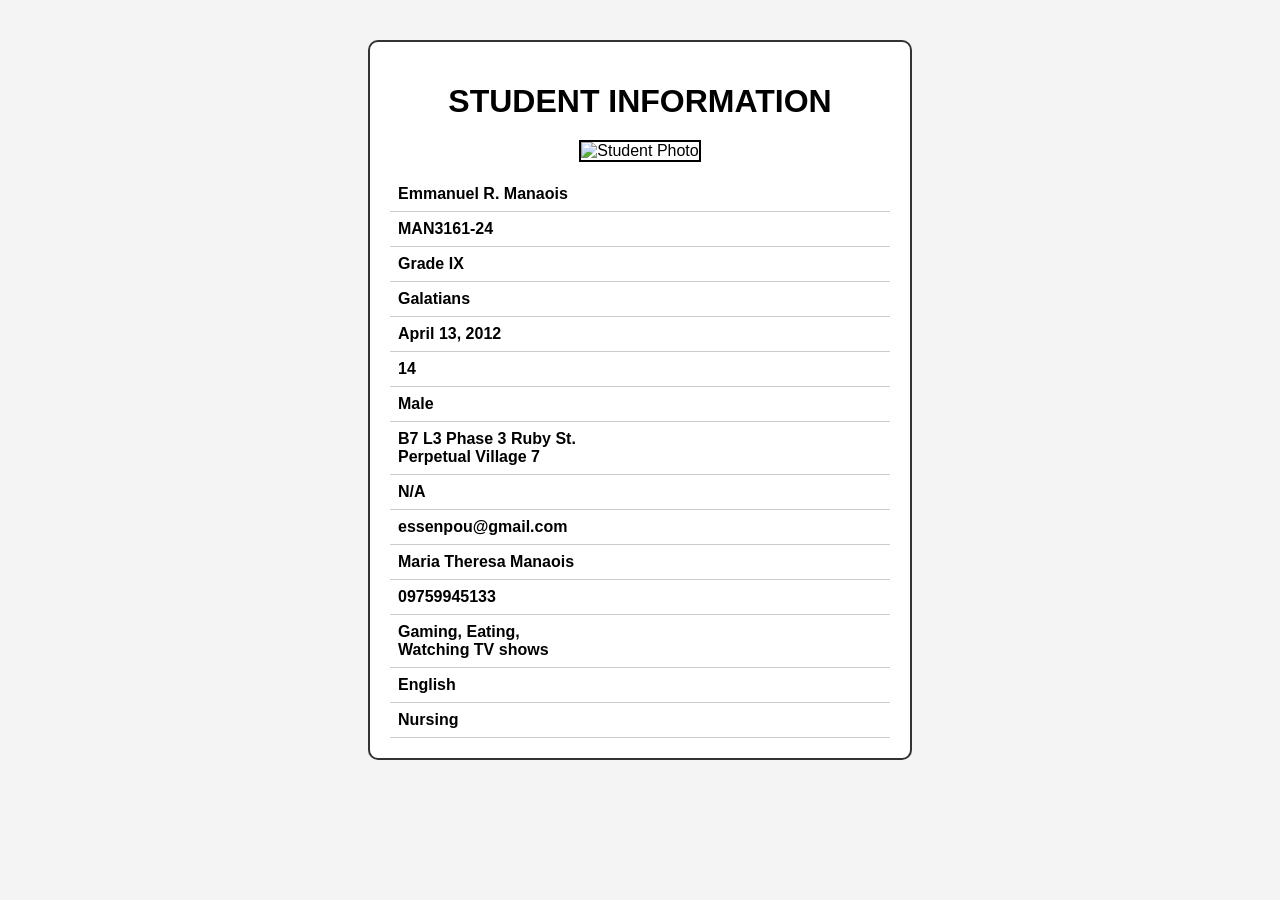
==== index.html @ 9d37a1cc "Create index.html" ====
<!DOCTYPE html>
<html lang="en">
<head>
    <meta charset="UTF-8">
    <title>Student Information</title>
    <style>
        body {
            font-family: Arial, sans-serif;
            background-color: #f4f4f4;
        }

        .container {
            width: 500px;
            margin: 40px auto;
            padding: 20px;
            background: white;
            border: 2px solid #333;
            border-radius: 10px;
            text-align: center;
        }

        img {
            width: 180px;
            height: 180px;
            object-fit: cover;
            border: 2px solid black;
            margin-bottom: 15px;
        }

        table {
            width: 100%;
            border-collapse: collapse;
            text-align: left;
        }

        td {
            padding: 8px;
            border-bottom: 1px solid #ccc;
        }

        td:first-child {
            font-weight: bold;
            width: 40%;
        }

        h1 {
            margin-bottom: 20px;
        }
    </style>
</head>

<body>

<div class="container">

    <h1>STUDENT INFORMATION</h1>

    <!-- Put your image link inside the quotation marks -->
    <img src="https://drive.google.com/thumbnail?id=1qaC5ozdZ63Gxcp_Dkj35ZVagVEBtgM2O&sz=w1000" alt="Student Photo">

    <table>
        <tr>
            <td>Emmanuel R. Manaois</td>
            <td></td>
        </tr>

        <tr>
            <td>MAN3161-24</td>
            <td></td>
        </tr>

        <tr>
            <td>Grade IX</td>
            <td></td>
        </tr>

        <tr>
            <td>Galatians</td>
            <td></td>
        </tr>

        <tr>
            <td>April 13, 2012</td>
            <td></td>
        </tr>

        <tr>
            <td>14</td>
            <td></td>
        </tr>

        <tr>
            <td>Male</td>
            <td></td>
        </tr>

        <tr>
            <td>B7 L3 Phase 3 Ruby St. Perpetual Village 7</td>
            <td></td>
        </tr>

        <tr>
            <td>N/A</td>
            <td></td>
        </tr>

        <tr>
            <td>essenpou@gmail.com</td>
            <td></td>
        </tr>

        <tr>
            <td>Maria Theresa Manaois</td>
            <td></td>
        </tr>

        <tr>
            <td>09759945133</td>
            <td></td>
        </tr>

        <tr>
            <td>Gaming, Eating, Watching TV shows</td>
            <td></td>
        </tr>

        <tr>
            <td>English</td>
            <td></td>
        </tr>

        <tr>
            <td>Nursing</td>
            <td></td>
        </tr>
    </table>

</div>

</body>
</html>
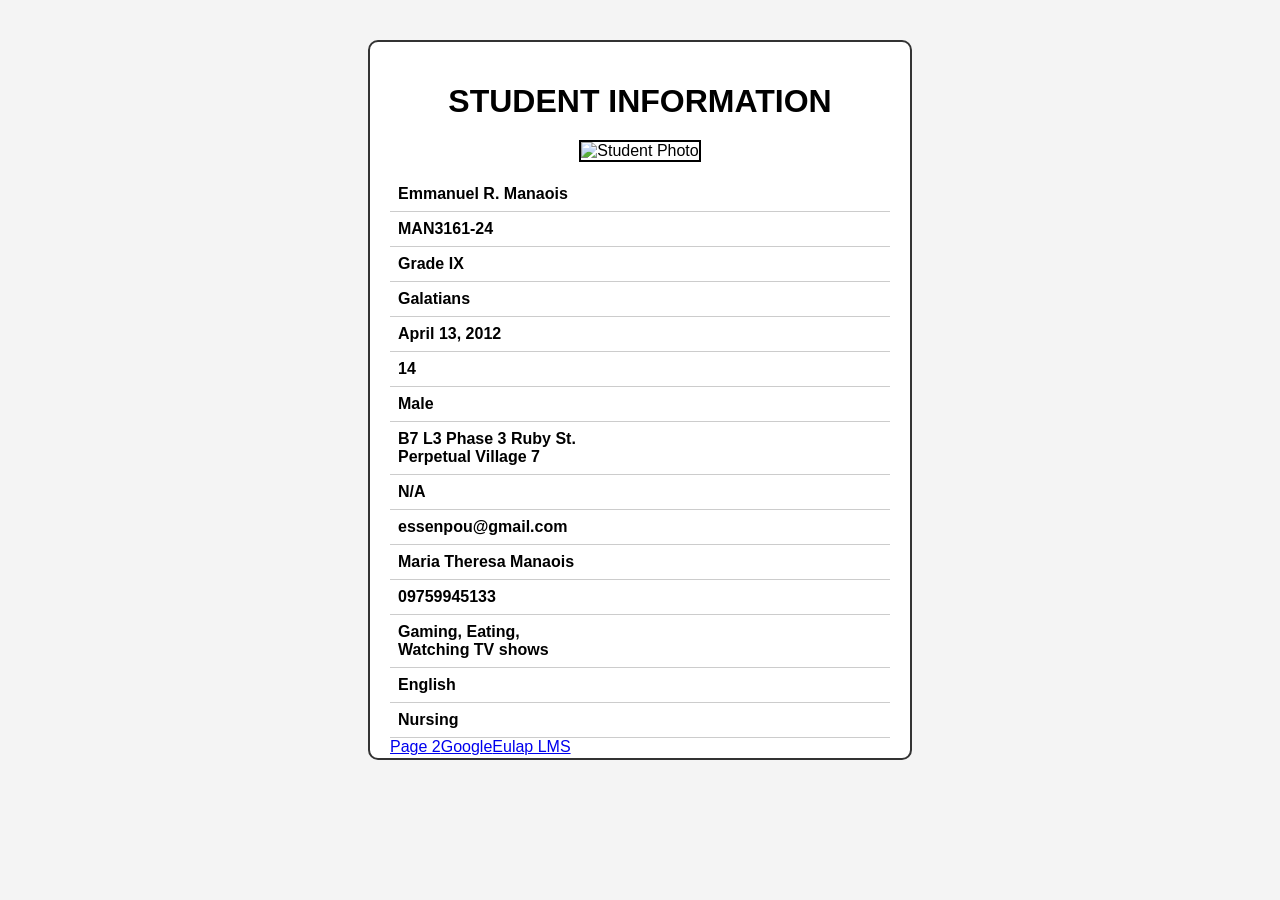
==== commit dfe6d085: "Update index.html" ====
--- a/index.html
+++ b/index.html
@@ -55,7 +55,6 @@
 
     <h1>STUDENT INFORMATION</h1>
 
-    <!-- Put your image link inside the quotation marks -->
     <img src="https://drive.google.com/thumbnail?id=1qaC5ozdZ63Gxcp_Dkj35ZVagVEBtgM2O&sz=w1000" alt="Student Photo">
 
     <table>
@@ -135,6 +134,10 @@
         </tr>
     </table>
 
+    <a href="page2.html" target="_blank" style="float: left;">Page 2</a>
+    <a href="https://www.google.com" target="_blank" style="float: left;">Google</a>
+    <a href="http://vcmc.eulap.co:8080/cbs/a/login" target="_blank" style="float: left;">Eulap LMS</a>
+    
 </div>
 
 </body>
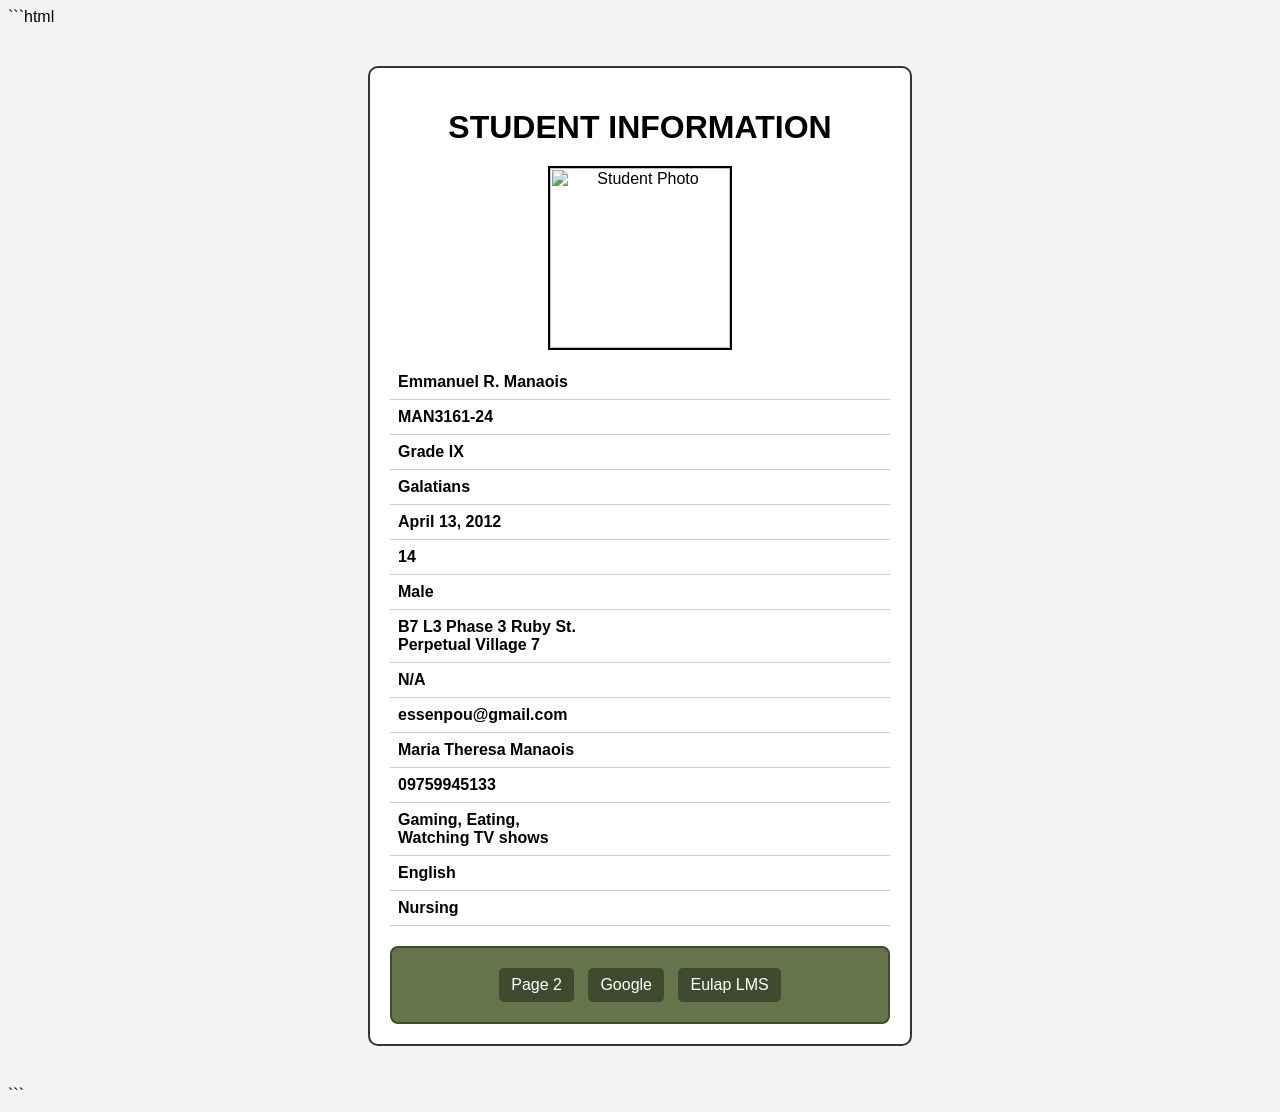
==== commit 96a0e739: "Update index.html" ====
--- a/index.html
+++ b/index.html
@@ -1,8 +1,10 @@
+```html
 <!DOCTYPE html>
 <html lang="en">
 <head>
     <meta charset="UTF-8">
     <title>Student Information</title>
+
     <style>
         body {
             font-family: Arial, sans-serif;
@@ -45,6 +47,30 @@
 
         h1 {
             margin-bottom: 20px;
+        }
+
+        /* Navigation box */
+        .navigation {
+            margin-top: 20px;
+            padding: 15px;
+            background-color: #65744a;
+            border: 2px solid #3f4a2f;
+            border-radius: 8px;
+            text-align: center;
+        }
+
+        .navigation a {
+            color: white;
+            text-decoration: none;
+            margin: 5px;
+            padding: 8px 12px;
+            background-color: #3f4a2f;
+            border-radius: 5px;
+            display: inline-block;
+        }
+
+        .navigation a:hover {
+            background-color: #82935e;
         }
     </style>
 </head>
@@ -134,11 +160,15 @@
         </tr>
     </table>
 
-    <a href="page2.html" target="_blank" style="float: left;">Page 2</a>
-    <a href="https://www.google.com" target="_blank" style="float: left;">Google</a>
-    <a href="http://vcmc.eulap.co:8080/cbs/a/login" target="_blank" style="float: left;">Eulap LMS</a>
-    
+  
+    <div class="navigation">
+        <a href="page2.html" target="_blank">Page 2</a>
+        <a href="https://www.google.com" target="_blank">Google</a>
+        <a href="http://vcmc.eulap.co:8080/cbs/a/login" target="_blank">Eulap LMS</a>
+    </div>
+
 </div>
 
 </body>
 </html>
+```
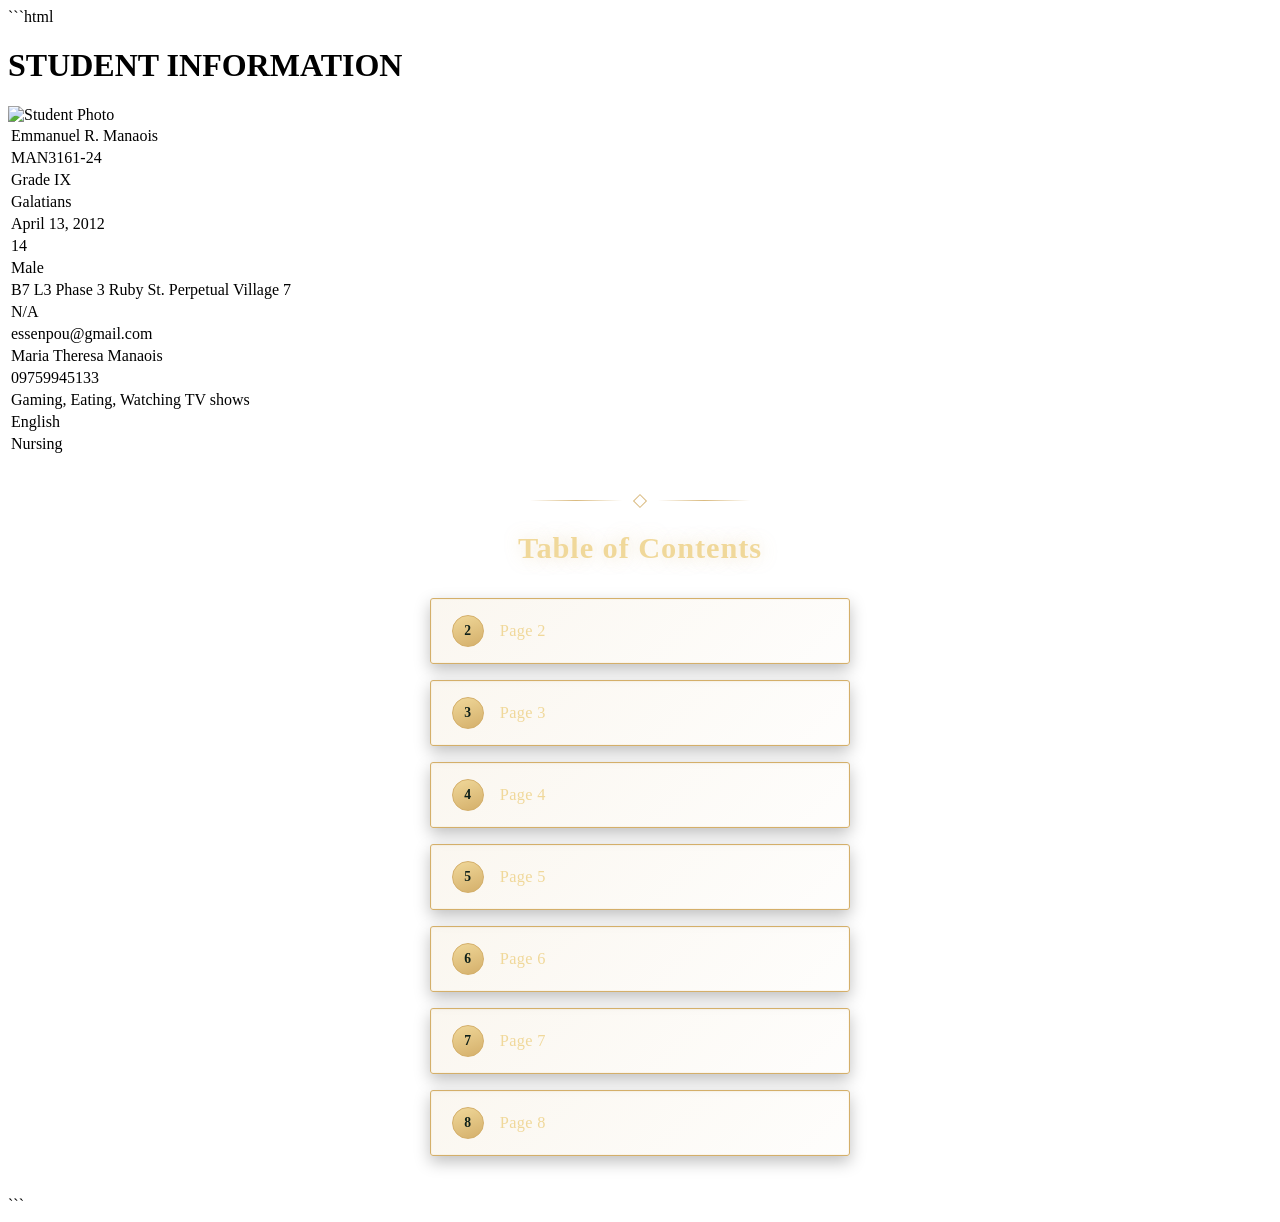
==== commit ee94637c: "Update index.html" ====
--- a/index.html
+++ b/index.html
@@ -5,74 +5,63 @@
     <meta charset="UTF-8">
     <title>Student Information</title>
 
-    <style>
-        body {
-            font-family: Arial, sans-serif;
-            background-color: #f4f4f4;
-        }
+<style>
+  .toc-wrap{
+    max-width:420px; margin:0 auto; padding:2.5rem 1.5rem; text-align:center;
+    font-family:'Noto Serif', serif;
+  }
+  .toc-wrap .divider{
+    display:flex; align-items:center; gap:0.8rem; max-width:220px; margin:0 auto 1.6rem; opacity:0.85;
+  }
+  .toc-wrap .divider::before, .toc-wrap .divider::after{
+    content:""; flex:1; height:1px; background:linear-gradient(90deg, transparent, #D4AF6A, transparent);
+  }
+  .toc-wrap .divider span{
+    color:#D4AF6A; transform:rotate(45deg); border:1px solid #D4AF6A; width:8px; height:8px; display:block;
+  }
+  .toc-wrap h2{
+    color:#F0D89A; font-size:1.9rem; margin:0 0 2rem; letter-spacing:0.03em;
+    text-shadow:0 0 18px rgba(212,175,106,0.35);
+  }
+  .toc-buttons{display:flex; flex-direction:column; gap:1rem;}
+  .toc-buttons a{
+    position:relative; display:flex; align-items:center; gap:1rem;
+    text-align:left; text-decoration:none; overflow:hidden;
+    padding:1rem 1.3rem; border-radius:3px; color:#F0D89A; font-size:1.02rem; letter-spacing:0.02em;
+    border:1px solid #D4AF6A;
+    background:linear-gradient(135deg, rgba(212,175,106,0.10), rgba(212,175,106,0.02));
+    box-shadow:0 6px 16px rgba(0,0,0,0.25), inset 0 0 0 1px rgba(212,175,106,0.08);
+    transition:transform .25s ease, box-shadow .25s ease, background .25s ease;
+    opacity:0; animation:toc-rise .5s ease forwards;
+  }
+  .toc-buttons a:nth-child(1){animation-delay:.05s;}
+  .toc-buttons a:nth-child(2){animation-delay:.12s;}
+  .toc-buttons a:nth-child(3){animation-delay:.19s;}
+  .toc-buttons a:nth-child(4){animation-delay:.26s;}
+  .toc-buttons a:nth-child(5){animation-delay:.33s;}
+  .toc-buttons a:nth-child(6){animation-delay:.40s;}
+  .toc-buttons a:nth-child(7){animation-delay:.47s;}
+  @keyframes toc-rise{
+    from{opacity:0; transform:translateY(10px);}
+    to{opacity:1; transform:translateY(0);}
+  }
+  .toc-buttons a:hover{
+    transform:translateY(-3px);
+    background:linear-gradient(135deg, rgba(212,175,106,0.22), rgba(212,175,106,0.05));
+    box-shadow:0 10px 26px rgba(0,0,0,0.35), 0 0 0 1px #D4AF6A;
+  }
+  .toc-buttons .num{
+    flex:0 0 auto; width:30px; height:30px; border-radius:50%;
+    border:1px solid #D4AF6A; display:flex; align-items:center; justify-content:center;
+    font-size:0.85rem; color:#0E2019; background:linear-gradient(160deg, #F0D89A, #D4AF6A);
+    font-weight:700;
+  }
+  @media (prefers-reduced-motion:reduce){
+    .toc-buttons a{animation:none; opacity:1;}
+  }
+</style>
 
-        .container {
-            width: 500px;
-            margin: 40px auto;
-            padding: 20px;
-            background: white;
-            border: 2px solid #333;
-            border-radius: 10px;
-            text-align: center;
-        }
 
-        img {
-            width: 180px;
-            height: 180px;
-            object-fit: cover;
-            border: 2px solid black;
-            margin-bottom: 15px;
-        }
-
-        table {
-            width: 100%;
-            border-collapse: collapse;
-            text-align: left;
-        }
-
-        td {
-            padding: 8px;
-            border-bottom: 1px solid #ccc;
-        }
-
-        td:first-child {
-            font-weight: bold;
-            width: 40%;
-        }
-
-        h1 {
-            margin-bottom: 20px;
-        }
-
-        /* Navigation box */
-        .navigation {
-            margin-top: 20px;
-            padding: 15px;
-            background-color: #65744a;
-            border: 2px solid #3f4a2f;
-            border-radius: 8px;
-            text-align: center;
-        }
-
-        .navigation a {
-            color: white;
-            text-decoration: none;
-            margin: 5px;
-            padding: 8px 12px;
-            background-color: #3f4a2f;
-            border-radius: 5px;
-            display: inline-block;
-        }
-
-        .navigation a:hover {
-            background-color: #82935e;
-        }
-    </style>
 </head>
 
 <body>
@@ -161,12 +150,20 @@
     </table>
 
   
-    <div class="navigation">
-        <a href="page2.html" target="_blank">Page 2</a>
-        <a href="https://www.google.com" target="_blank">Google</a>
-        <a href="http://vcmc.eulap.co:8080/cbs/a/login" target="_blank">Eulap LMS</a>
-    </div>
-
+  <div class="toc-wrap">
+  <div class="divider"><span></span></div>
+  <h2>Table of Contents</h2>
+  <nav class="toc-buttons">
+    <a href="page2.html"><span class="num">2</span> Page 2</a>
+    <a href="page3.html"><span class="num">3</span> Page 3</a>
+    <a href="page4.html"><span class="num">4</span> Page 4</a>
+    <a href="page5.html"><span class="num">5</span> Page 5</a>
+    <a href="page6.html"><span class="num">6</span> Page 6</a>
+    <a href="page7.html"><span class="num">7</span> Page 7</a>
+    <a href="page8.html"><span class="num">8</span> Page 8</a>
+  </nav>
+</div>
+    
 </div>
 
 </body>
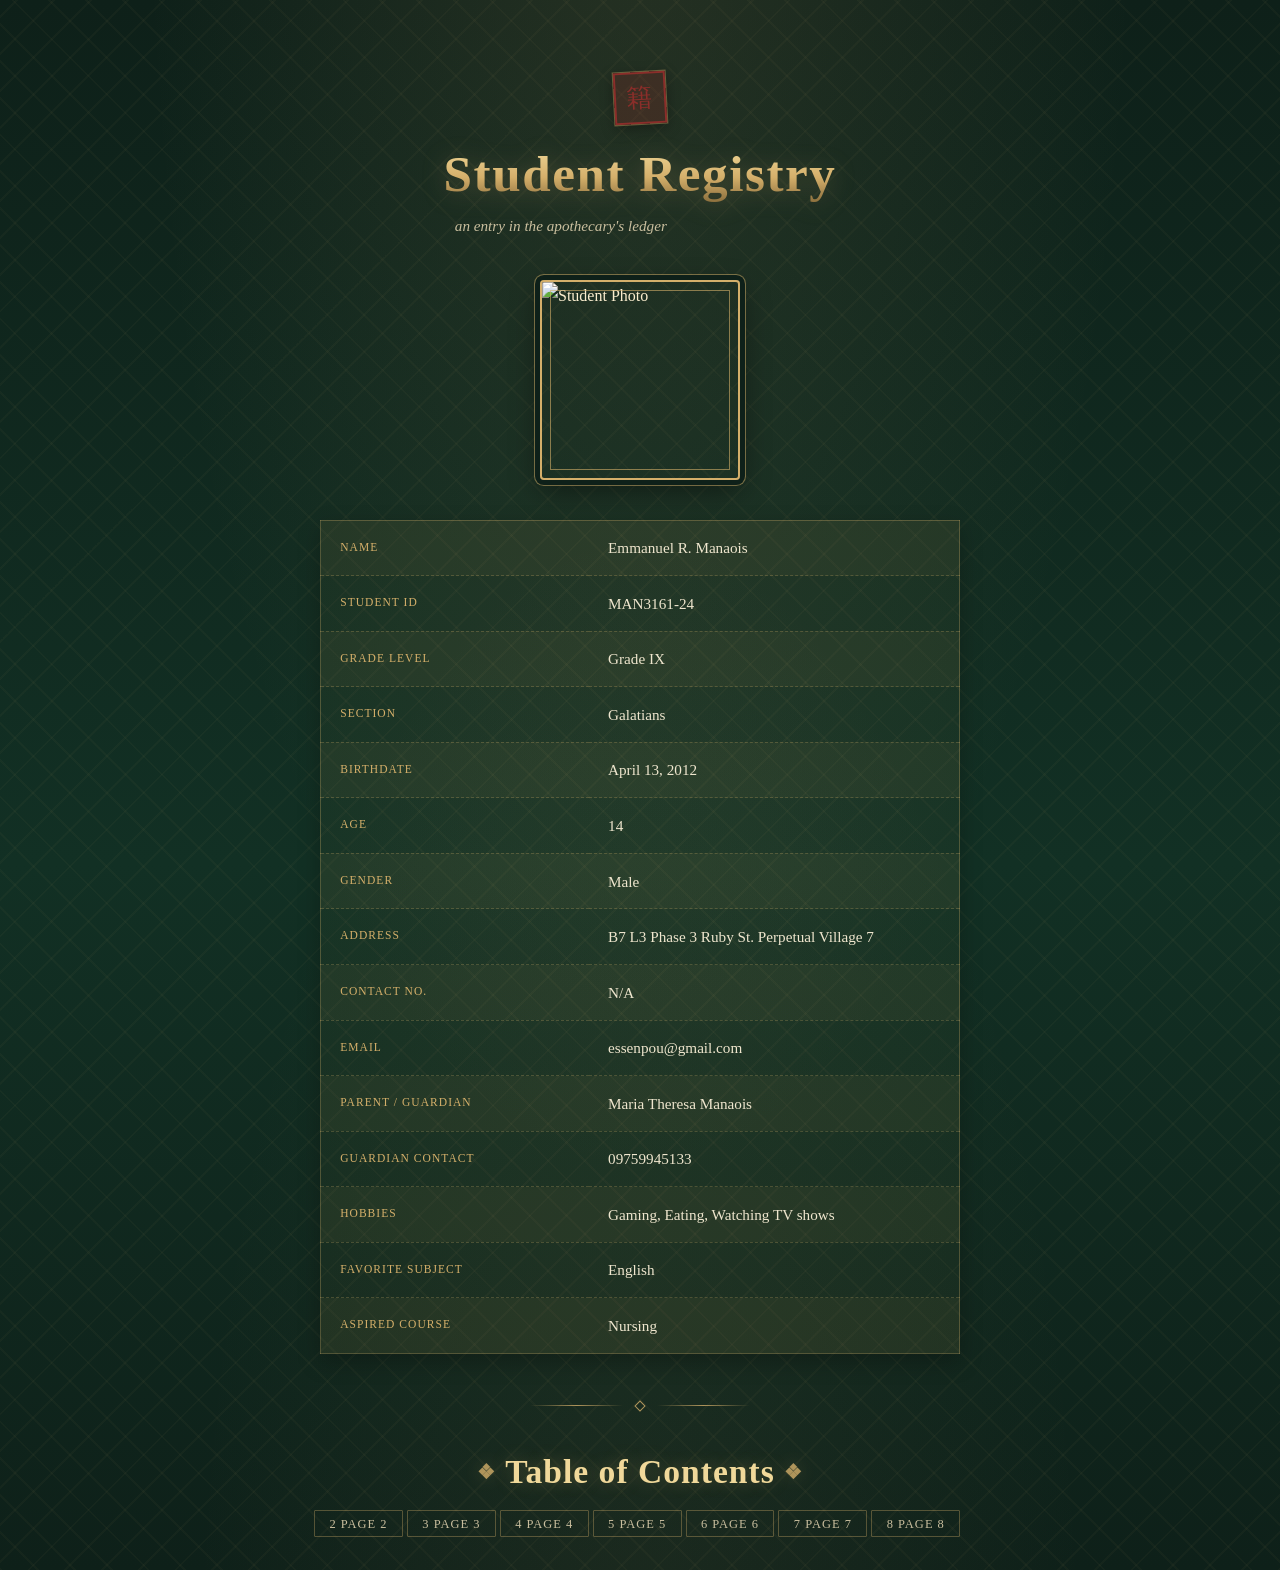
==== commit b07a6625: "Update index.html" ====
--- a/index.html
+++ b/index.html
@@ -1,171 +1,118 @@
-```html
 <!DOCTYPE html>
 <html lang="en">
 <head>
-    <meta charset="UTF-8">
-    <title>Student Information</title>
+<meta charset="UTF-8">
+<meta name="viewport" content="width=device-width, initial-scale=1, viewport-fit=cover">
+<title>Student Registry — The Apothecary's Diaries</title>
+<link rel="stylesheet" href="style.css">
+<style>
+  .container{max-width:700px; margin:0 auto; padding:4.5rem 1.5rem 2rem;}
 
-<style>
-  .toc-wrap{
-    max-width:420px; margin:0 auto; padding:2.5rem 1.5rem; text-align:center;
-    font-family:'Noto Serif', serif;
+  .registry-head{text-align:center; margin-bottom:2.5rem;}
+  .seal{
+    width:52px; height:52px; border:2px solid var(--vermillion); background:rgba(139,46,42,0.25);
+    display:flex; align-items:center; justify-content:center; margin:0 auto 1.4rem; transform:rotate(-3deg);
+    color:var(--vermillion); font-family:'Ma Shan Zheng',cursive; font-size:1.6rem;
+    box-shadow:0 0 0 1px rgba(212,175,106,0.4), 0 4px 14px rgba(0,0,0,0.35);
   }
-  .toc-wrap .divider{
-    display:flex; align-items:center; gap:0.8rem; max-width:220px; margin:0 auto 1.6rem; opacity:0.85;
+  .registry-head h1{
+    font-family:'Ma Shan Zheng',cursive; font-size:clamp(2.2rem,7vw,3.2rem); line-height:1.1;
+    background:linear-gradient(180deg, var(--gold-bright), var(--gold) 55%, var(--gold-dim));
+    -webkit-background-clip:text; background-clip:text; color:transparent;
+    filter:drop-shadow(0 2px 12px rgba(212,175,106,0.25));
+    margin-bottom:0.6rem;
   }
-  .toc-wrap .divider::before, .toc-wrap .divider::after{
-    content:""; flex:1; height:1px; background:linear-gradient(90deg, transparent, #D4AF6A, transparent);
+  .registry-head .sub{font-style:italic; color:var(--ink-soft); font-size:0.95rem;}
+
+  .photo-frame{
+    width:200px; height:200px; margin:2rem auto 2.5rem; position:relative;
+    border:2px solid var(--gold); border-radius:4px; overflow:hidden;
+    box-shadow:0 0 0 5px var(--jade-deep), 0 0 0 6px rgba(212,175,106,0.5), 0 10px 30px rgba(0,0,0,0.45);
   }
-  .toc-wrap .divider span{
-    color:#D4AF6A; transform:rotate(45deg); border:1px solid #D4AF6A; width:8px; height:8px; display:block;
+  .photo-frame::before{
+    content:""; position:absolute; inset:8px; border:1px solid rgba(212,175,106,0.6);
+    pointer-events:none; z-index:2;
   }
-  .toc-wrap h2{
-    color:#F0D89A; font-size:1.9rem; margin:0 0 2rem; letter-spacing:0.03em;
-    text-shadow:0 0 18px rgba(212,175,106,0.35);
+  .photo-frame img{
+    width:100%; height:100%; object-fit:cover; display:block; filter:sepia(0.15) saturate(1.05);
   }
-  .toc-buttons{display:flex; flex-direction:column; gap:1rem;}
-  .toc-buttons a{
-    position:relative; display:flex; align-items:center; gap:1rem;
-    text-align:left; text-decoration:none; overflow:hidden;
-    padding:1rem 1.3rem; border-radius:3px; color:#F0D89A; font-size:1.02rem; letter-spacing:0.02em;
-    border:1px solid #D4AF6A;
-    background:linear-gradient(135deg, rgba(212,175,106,0.10), rgba(212,175,106,0.02));
-    box-shadow:0 6px 16px rgba(0,0,0,0.25), inset 0 0 0 1px rgba(212,175,106,0.08);
-    transition:transform .25s ease, box-shadow .25s ease, background .25s ease;
-    opacity:0; animation:toc-rise .5s ease forwards;
+
+  .info-table{
+    width:100%; border-collapse:collapse; margin:0 auto 3rem; max-width:640px;
+    background:rgba(212,175,106,0.03); border:1px solid rgba(212,175,106,0.3); border-radius:2px;
+    box-shadow:0 8px 22px rgba(0,0,0,0.25);
   }
-  .toc-buttons a:nth-child(1){animation-delay:.05s;}
-  .toc-buttons a:nth-child(2){animation-delay:.12s;}
-  .toc-buttons a:nth-child(3){animation-delay:.19s;}
-  .toc-buttons a:nth-child(4){animation-delay:.26s;}
-  .toc-buttons a:nth-child(5){animation-delay:.33s;}
-  .toc-buttons a:nth-child(6){animation-delay:.40s;}
-  .toc-buttons a:nth-child(7){animation-delay:.47s;}
-  @keyframes toc-rise{
-    from{opacity:0; transform:translateY(10px);}
-    to{opacity:1; transform:translateY(0);}
+  .info-table tr{border-bottom:1px dashed rgba(212,175,106,0.25);}
+  .info-table tr:last-child{border-bottom:none;}
+  .info-table tr:nth-child(odd){background:rgba(212,175,106,0.05);}
+  .info-table td{padding:0.85rem 1.2rem; vertical-align:top; font-size:0.95rem;}
+  .info-table td:first-child{
+    color:var(--gold); font-size:0.72rem; text-transform:uppercase; letter-spacing:0.09em;
+    width:42%; white-space:nowrap; padding-top:1rem;
   }
-  .toc-buttons a:hover{
-    transform:translateY(-3px);
-    background:linear-gradient(135deg, rgba(212,175,106,0.22), rgba(212,175,106,0.05));
-    box-shadow:0 10px 26px rgba(0,0,0,0.35), 0 0 0 1px #D4AF6A;
-  }
-  .toc-buttons .num{
-    flex:0 0 auto; width:30px; height:30px; border-radius:50%;
-    border:1px solid #D4AF6A; display:flex; align-items:center; justify-content:center;
-    font-size:0.85rem; color:#0E2019; background:linear-gradient(160deg, #F0D89A, #D4AF6A);
-    font-weight:700;
-  }
-  @media (prefers-reduced-motion:reduce){
-    .toc-buttons a{animation:none; opacity:1;}
-  }
+  .info-table td:last-child{color:var(--ivory); font-family:'Noto Serif',serif;}
 </style>
+</head>
+<body>
 
-
-</head>
-
-<body>
+<div class="leaves" aria-hidden="true">
+  <span style="left:4%; width:11px; height:11px; animation-duration:11s; animation-delay:0s;"></span>
+  <span style="left:14%; width:8px; height:8px; animation-duration:9s; animation-delay:1.5s;"></span>
+  <span style="left:24%; width:13px; height:13px; animation-duration:14s; animation-delay:3s;"></span>
+  <span style="left:36%; width:9px; height:9px; animation-duration:10s; animation-delay:0.7s;"></span>
+  <span style="left:48%; width:12px; height:12px; animation-duration:13s; animation-delay:4.5s;"></span>
+  <span style="left:58%; width:7px; height:7px; animation-duration:8.5s; animation-delay:2.2s;"></span>
+  <span style="left:68%; width:14px; height:14px; animation-duration:15s; animation-delay:5.5s;"></span>
+  <span style="left:78%; width:10px; height:10px; animation-duration:11.5s; animation-delay:1s;"></span>
+  <span style="left:88%; width:9px; height:9px; animation-duration:9.5s; animation-delay:3.8s;"></span>
+  <span style="left:94%; width:12px; height:12px; animation-duration:12.5s; animation-delay:6s;"></span>
+</div>
 
 <div class="container">
 
-    <h1>STUDENT INFORMATION</h1>
+  <div class="registry-head">
+    <div class="seal">籍</div>
+    <h1>Student Registry</h1>
+    <p class="sub">an entry in the apothecary's ledger</p>
+  </div>
 
+  <div class="photo-frame">
     <img src="https://drive.google.com/thumbnail?id=1qaC5ozdZ63Gxcp_Dkj35ZVagVEBtgM2O&sz=w1000" alt="Student Photo">
+  </div>
 
-    <table>
-        <tr>
-            <td>Emmanuel R. Manaois</td>
-            <td></td>
-        </tr>
+  <table class="info-table">
+    <tr><td>Name</td><td>Emmanuel R. Manaois</td></tr>
+    <tr><td>Student ID</td><td>MAN3161-24</td></tr>
+    <tr><td>Grade Level</td><td>Grade IX</td></tr>
+    <tr><td>Section</td><td>Galatians</td></tr>
+    <tr><td>Birthdate</td><td>April 13, 2012</td></tr>
+    <tr><td>Age</td><td>14</td></tr>
+    <tr><td>Gender</td><td>Male</td></tr>
+    <tr><td>Address</td><td>B7 L3 Phase 3 Ruby St. Perpetual Village 7</td></tr>
+    <tr><td>Contact No.</td><td>N/A</td></tr>
+    <tr><td>Email</td><td>essenpou@gmail.com</td></tr>
+    <tr><td>Parent / Guardian</td><td>Maria Theresa Manaois</td></tr>
+    <tr><td>Guardian Contact</td><td>09759945133</td></tr>
+    <tr><td>Hobbies</td><td>Gaming, Eating, Watching TV shows</td></tr>
+    <tr><td>Favorite Subject</td><td>English</td></tr>
+    <tr><td>Aspired Course</td><td>Nursing</td></tr>
+  </table>
 
-        <tr>
-            <td>MAN3161-24</td>
-            <td></td>
-        </tr>
+  <div class="toc-wrap">
+    <div class="divider"><span></span></div>
+    <h2>Table of Contents</h2>
+    <nav class="toc-buttons">
+      <a href="page2.html"><span class="num">2</span> Page 2</a>
+      <a href="page3.html"><span class="num">3</span> Page 3</a>
+      <a href="page4.html"><span class="num">4</span> Page 4</a>
+      <a href="page5.html"><span class="num">5</span> Page 5</a>
+      <a href="page6.html"><span class="num">6</span> Page 6</a>
+      <a href="page7.html"><span class="num">7</span> Page 7</a>
+      <a href="page8.html"><span class="num">8</span> Page 8</a>
+    </nav>
+  </div>
 
-        <tr>
-            <td>Grade IX</td>
-            <td></td>
-        </tr>
-
-        <tr>
-            <td>Galatians</td>
-            <td></td>
-        </tr>
-
-        <tr>
-            <td>April 13, 2012</td>
-            <td></td>
-        </tr>
-
-        <tr>
-            <td>14</td>
-            <td></td>
-        </tr>
-
-        <tr>
-            <td>Male</td>
-            <td></td>
-        </tr>
-
-        <tr>
-            <td>B7 L3 Phase 3 Ruby St. Perpetual Village 7</td>
-            <td></td>
-        </tr>
-
-        <tr>
-            <td>N/A</td>
-            <td></td>
-        </tr>
-
-        <tr>
-            <td>essenpou@gmail.com</td>
-            <td></td>
-        </tr>
-
-        <tr>
-            <td>Maria Theresa Manaois</td>
-            <td></td>
-        </tr>
-
-        <tr>
-            <td>09759945133</td>
-            <td></td>
-        </tr>
-
-        <tr>
-            <td>Gaming, Eating, Watching TV shows</td>
-            <td></td>
-        </tr>
-
-        <tr>
-            <td>English</td>
-            <td></td>
-        </tr>
-
-        <tr>
-            <td>Nursing</td>
-            <td></td>
-        </tr>
-    </table>
-
-  
-  <div class="toc-wrap">
-  <div class="divider"><span></span></div>
-  <h2>Table of Contents</h2>
-  <nav class="toc-buttons">
-    <a href="page2.html"><span class="num">2</span> Page 2</a>
-    <a href="page3.html"><span class="num">3</span> Page 3</a>
-    <a href="page4.html"><span class="num">4</span> Page 4</a>
-    <a href="page5.html"><span class="num">5</span> Page 5</a>
-    <a href="page6.html"><span class="num">6</span> Page 6</a>
-    <a href="page7.html"><span class="num">7</span> Page 7</a>
-    <a href="page8.html"><span class="num">8</span> Page 8</a>
-  </nav>
-</div>
-    
 </div>
 
 </body>
 </html>
-```
--- a/style.css
+++ b/style.css
@@ -0,0 +1,64 @@
+@import url('https://fonts.googleapis.com/css2?family=Noto+Serif:ital,wght@0,400;0,600;1,400&family=Ma+Shan+Zheng&display=swap');
+
+:root{
+  --jade-deep:#0E2019; --jade:#123024; --jade-mid:#1D4A38; --jade-light:#5C9179;
+  --gold:#D4AF6A; --gold-bright:#F0D89A; --gold-dim:#8A6E3C;
+  --ivory:#EFE6CE; --ink-soft:#C9BE9E; --vermillion:#8B2E2A; --poison:#4A5D2A;
+  box-sizing:border-box;
+}
+*{box-sizing:border-box;}
+html{scroll-behavior:smooth; scroll-padding-top:1.5rem;}
+body{
+  margin:0; color:var(--ivory);
+  font-family:'Noto Serif',serif; line-height:1.8;
+  background:
+    radial-gradient(ellipse at 50% -10%, rgba(212,175,106,0.12), transparent 55%),
+    radial-gradient(ellipse at 50% 110%, rgba(212,175,106,0.07), transparent 50%),
+    repeating-linear-gradient(45deg, rgba(212,175,106,0.035) 0 2px, transparent 2px 26px),
+    repeating-linear-gradient(-45deg, rgba(212,175,106,0.035) 0 2px, transparent 2px 26px),
+    linear-gradient(180deg, var(--jade-deep) 0%, var(--jade) 55%, var(--jade-deep) 100%);
+}
+h1,h2,h3{font-weight:600; margin:0 0 0.4rem; letter-spacing:0.03em;}
+h2{
+  color:var(--gold-bright); font-size:clamp(1.5rem,4vw,2.1rem);
+  text-shadow:0 0 18px rgba(212,175,106,0.3);
+  display:flex; align-items:center; justify-content:center; gap:0.6rem;
+}
+h2::before, h2::after{content:"❖"; font-size:0.6em; color:var(--gold); opacity:0.8;}
+.dropcap::first-letter{
+  font-family:'Noto Serif',serif; font-weight:700; font-size:3.1rem; line-height:0.72;
+  float:left; padding:0.15rem 0.5rem 0 0; margin-top:0.1rem;
+  color:var(--gold-bright); text-shadow:0 0 10px rgba(212,175,106,0.35);
+}
+p{margin:0 0 1rem; max-width:65ch; color:var(--ivory);}
+a{color:var(--gold);}
+img,svg{max-width:100%;}
+
+.wrap{max-width:820px; margin:0 auto; padding:0 1.5rem;}
+
+.trim{
+  height:10px;
+  background:repeating-linear-gradient(135deg, var(--gold) 0 3px, transparent 3px 6px),
+             repeating-linear-gradient(-135deg, var(--gold) 0 3px, transparent 3px 6px);
+  opacity:0.55;
+}
+
+.divider{
+  display:flex; align-items:center; gap:0.8rem; max-width:220px; margin:0 auto 2rem; opacity:0.8;
+}
+.divider::before, .divider::after{content:""; flex:1; height:1px; background:linear-gradient(90deg, transparent, var(--gold), transparent);}
+.divider span{color:var(--gold); font-size:0.7rem; transform:rotate(45deg); border:1px solid var(--gold); width:8px; height:8px; display:block;}
+
+nav ul{list-style:none; display:flex; flex-wrap:wrap; gap:0.6rem 1.4rem; padding:0; margin:0; justify-content:center;}
+nav a{
+  text-decoration:none; font-size:0.78rem; letter-spacing:0.08em; text-transform:uppercase;
+  color:var(--ink-soft); border:1px solid rgba(212,175,106,0.35); padding:0.35rem 0.9rem; border-radius:1px;
+  transition:all .25s;
+}
+nav a:hover{border-color:var(--gold); color:var(--gold-bright); background:rgba(212,175,106,0.08);}
+
+footer{
+  text-align:center; padding:3.5rem 1.5rem 4.5rem; color:var(--ink-soft); font-size:0.82rem;
+  border-top:1px solid rgba(212,175,106,0.3); margin-top:2rem;
+  background:linear-gradient(180deg, transparent, rgba(0,0,0,0.2));
+}
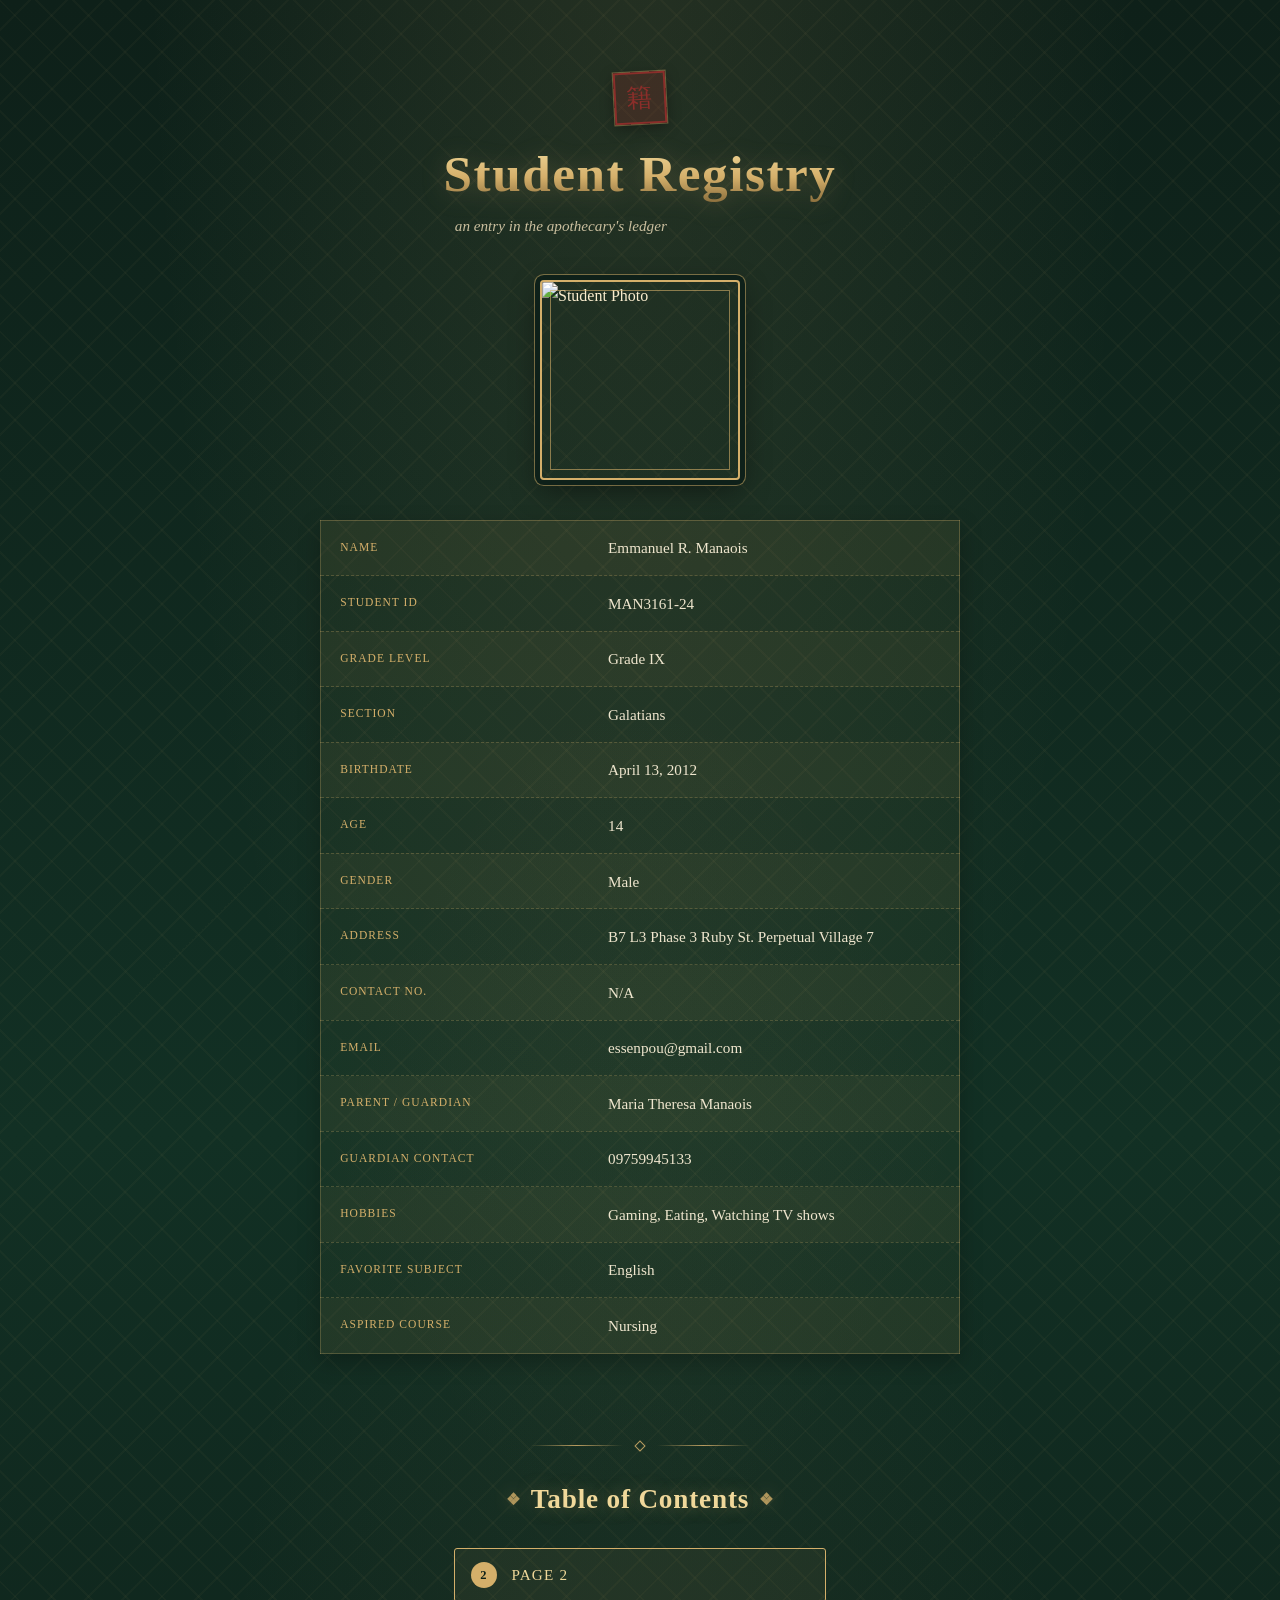
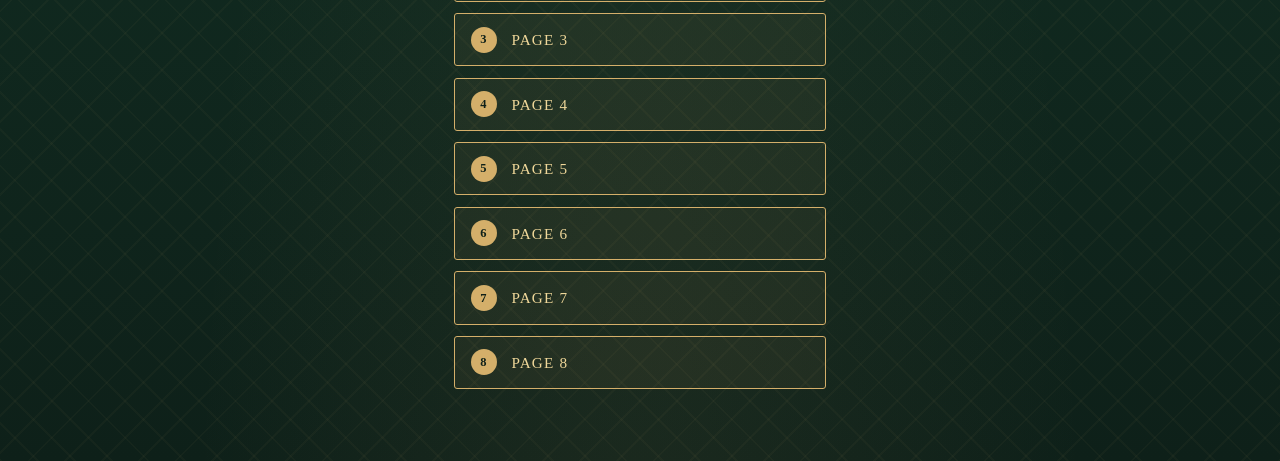
==== commit 0962624a: "Update index.html" ====
--- a/index.html
+++ b/index.html
@@ -51,6 +51,82 @@
     width:42%; white-space:nowrap; padding-top:1rem;
   }
   .info-table td:last-child{color:var(--ivory); font-family:'Noto Serif',serif;}
+
+  /* ---- Table of Contents ---- */
+  .toc-wrap{
+    max-width:420px; margin:0 auto; padding:2.5rem 1.5rem; text-align:center;
+    font-family:'Noto Serif', serif;
+  }
+  .toc-wrap .divider{
+    display:flex; align-items:center; gap:0.8rem; max-width:220px; margin:0 auto 1.6rem; opacity:0.85;
+  }
+  .toc-wrap .divider::before, .toc-wrap .divider::after{
+    content:""; flex:1; height:1px; background:linear-gradient(90deg, transparent, var(--gold), transparent);
+  }
+  .toc-wrap .divider span{
+    color:var(--gold); transform:rotate(45deg); border:1px solid var(--gold); width:8px; height:8px; display:block;
+  }
+  .toc-wrap h2{
+    color:var(--gold-bright); font-size:1.7rem; margin:0 0 1.5rem; letter-spacing:0.03em;
+    text-shadow:0 0 18px rgba(212,175,106,0.35);
+  }
+  .toc-buttons{display:flex; flex-direction:column; gap:0.7rem;}
+  .toc-buttons a{
+    display:flex; align-items:center; gap:0.9rem;
+    text-align:left; text-decoration:none;
+    padding:0.75rem 1rem; border-radius:3px; color:var(--gold-bright); font-size:0.95rem;
+    border:1px solid var(--gold);
+    background:rgba(212,175,106,0.06);
+    transition:background .2s ease, transform .2s ease;
+    opacity:0; animation:toc-rise .4s ease forwards;
+  }
+  .toc-buttons a:nth-child(1){animation-delay:.03s;}
+  .toc-buttons a:nth-child(2){animation-delay:.08s;}
+  .toc-buttons a:nth-child(3){animation-delay:.13s;}
+  .toc-buttons a:nth-child(4){animation-delay:.18s;}
+  .toc-buttons a:nth-child(5){animation-delay:.23s;}
+  .toc-buttons a:nth-child(6){animation-delay:.28s;}
+  .toc-buttons a:nth-child(7){animation-delay:.33s;}
+  @keyframes toc-rise{
+    from{opacity:0; transform:translateY(8px);}
+    to{opacity:1; transform:translateY(0);}
+  }
+  .toc-buttons a:active, .toc-buttons a:hover{
+    background:rgba(212,175,106,0.18);
+  }
+  .toc-buttons .num{
+    flex:0 0 26px; width:26px; height:26px; border-radius:50%;
+    display:flex; align-items:center; justify-content:center;
+    font-size:0.78rem; color:var(--jade-deep); background:var(--gold);
+    font-weight:700;
+  }
+  @media (prefers-reduced-motion:reduce){
+    .toc-buttons a{animation:none; opacity:1;}
+  }
+
+  /* ---- Phone-friendly adjustments ---- */
+  @media (max-width:480px){
+    .container{padding:3rem 1rem 1.5rem;}
+    .registry-head{margin-bottom:1.8rem;}
+    .registry-head .sub{font-size:0.85rem;}
+    .photo-frame{width:150px; height:150px; margin:1.4rem auto 1.8rem;}
+
+    .info-table, .info-table tbody, .info-table tr, .info-table td{display:block; width:100%;}
+    .info-table{padding:0.4rem 0;}
+    .info-table tr{padding:0.7rem 1rem;}
+    .info-table td:first-child{
+      white-space:normal; width:auto; padding:0 0 0.2rem; font-size:0.68rem;
+    }
+    .info-table td:last-child{
+      padding:0 0 0.2rem; font-size:0.95rem; word-break:break-word;
+    }
+
+    .toc-wrap{padding:1.8rem 0.75rem;}
+    .toc-wrap h2{font-size:1.35rem; margin-bottom:1.2rem;}
+    .toc-buttons{gap:0.55rem;}
+    .toc-buttons a{padding:0.65rem 0.85rem; font-size:0.88rem; gap:0.7rem;}
+    .toc-buttons .num{flex-basis:22px; width:22px; height:22px; font-size:0.72rem;}
+  }
 </style>
 </head>
 <body>
